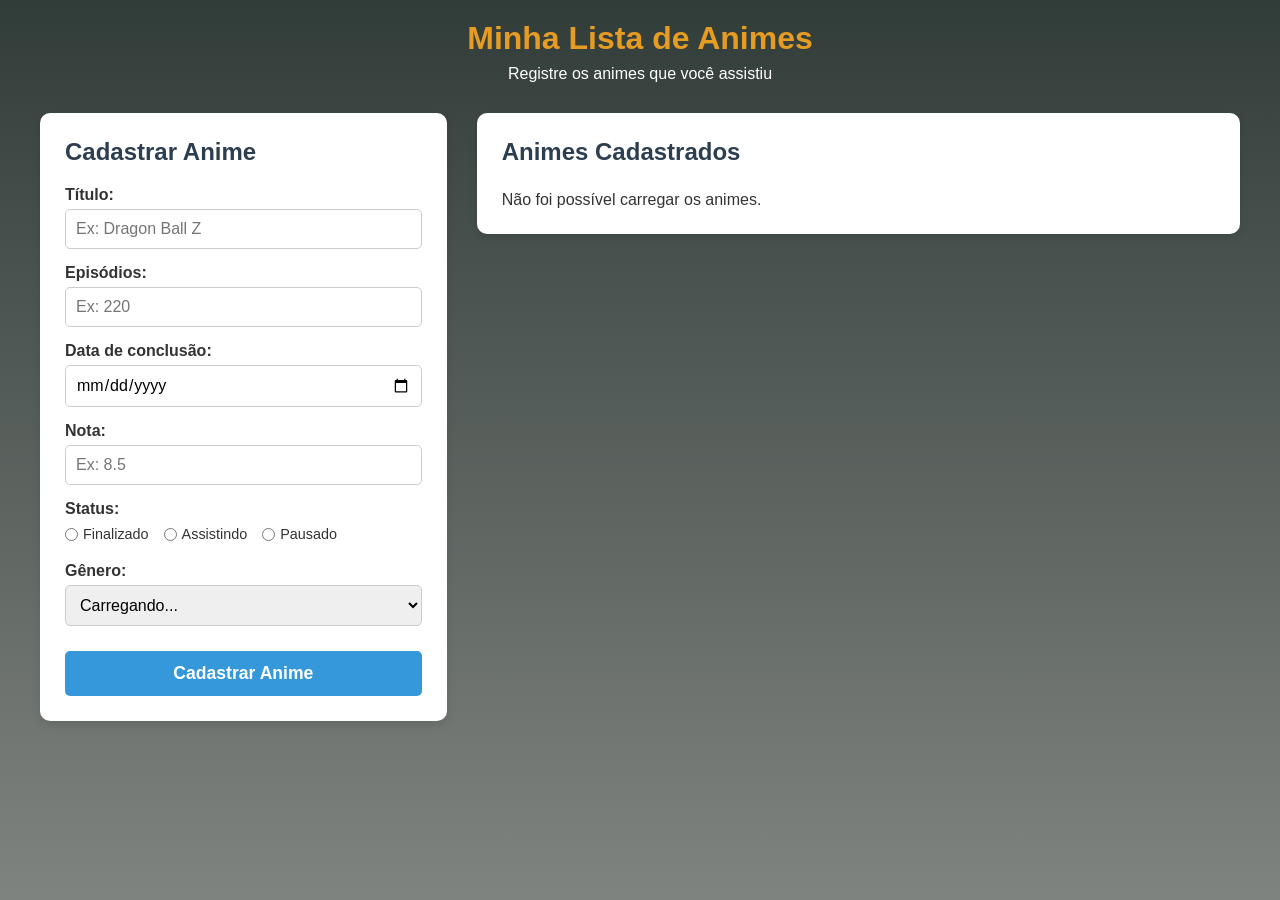
==== front/index.html @ a1b43ddb "Feat: Front-end projeto" ====
<!DOCTYPE html>
<html lang="pt-BR">

<head>
    <meta charset="UTF-8">
    <meta name="viewport" content="width=device-width, initial-scale=1.0">
    <title>Minha Lista de Animes</title>
    <link rel="stylesheet" href="style.css">
</head>

<body>

    <header>
        <h1>Minha Lista de Animes</h1>
        <p>Registre os animes que você assistiu</p>
    </header>

    <main>

        <section class="formulario">
            <h2>Cadastrar Anime</h2>
            <form id="form-anime">

                <div class="input">
                    <label for="titulo">Título:</label>
                    <input type="text" id="titulo" placeholder="Ex: Dragon Ball Z" required>
                </div>

                <div class="input">
                    <label for="episodios">Episódios:</label>
                    <input type="number" id="episodios" min="1" placeholder="Ex: 220" required>
                </div>

                <div class="input">
                    <label for="dataConclusao">Data de conclusão:</label>
                    <input type="date" id="dataConclusao" required>
                </div>

                <div class="input">
                    <label for="nota">Nota:</label>
                    <input type="number" id="nota" min="0" max="10" step="0.1" placeholder="Ex: 8.5" required>
                </div>

                <div class="input">
                    <label>Status:</label>
                    <div class="radios">
                        <label>
                            <input type="radio" name="status" value="Finalizado" required>
                            Finalizado
                        </label>
                        <label>
                            <input type="radio" name="status" value="Assistindo">
                            Assistindo
                        </label>
                        <label>
                            <input type="radio" name="status" value="Pausado">
                            Pausado
                        </label>
                    </div>
                </div>

                <div class="input">
                    <label for="genero">Gênero:</label>
                    <select id="genero" required>
                        <option value="">Carregando...</option>
                    </select>
                </div>

                <button type="submit">
                    Cadastrar Anime
                </button>

            </form>
        </section>

        <section class="lista">
            <h2>Animes Cadastrados</h2>
            <div id="lista-animes">
                <p>Carregando animes...</p>
            </div>
        </section>

    </main>

    <script>
        const API_URL = "http://localhost:8080/animes";
        let animes = [];

        async function carregarGeneros() {

            try {
                const resposta = await fetch(`${API_URL}/generos`);

                if (!resposta.ok) {
                    throw new Error("Erro ao buscar gêneros");
                }

                const generos = await resposta.json();
                const select = document.getElementById("genero");

                select.innerHTML =
                    '<option value="" disabled selected >Selecione um gênero...</option>';

                generos.forEach(genero => {
                    const option = document.createElement("option");

                    option.value = genero;
                    option.textContent = genero;
                    select.appendChild(option);

                });

            } catch (erro) {
                console.error("Erro ao carregar gêneros:", erro);

            }

        }

        async function carregarAnimes() {

            try {
                const resposta = await fetch(API_URL);

                if (!resposta.ok) {
                    throw new Error("Erro ao buscar animes");
                }

                animes = await resposta.json();
                renderizarAnimes(animes);

            } catch (erro) {

                console.error("Erro ao buscar animes:", erro);
                document.getElementById("lista-animes").innerHTML =
                    "<p>Não foi possível carregar os animes.</p>";

            }

        }

        function renderizarAnimes(lista) {

            const container = document.getElementById("lista-animes");
            container.innerHTML = "";

            if (lista.length === 0) {
                container.innerHTML =
                    "<p>Nenhum anime cadastrado.</p>";
                return;

            }

            lista.forEach(anime => {
                const card = document.createElement("div");
                card.className = "card";
                let data = anime.dataConclusao;

                if (data) {
                    const partes = data.split("-");
                    data =
                        `${partes[2]}/${partes[1]}/${partes[0]}`;

                }

                card.innerHTML = `
                    ${anime.imagemUrl
                        ? `<img src="${anime.imagemUrl}" alt="${anime.titulo}">`
                        : ""
                    }

                    <h3>${anime.titulo}</h3>
                    <p>
                        <strong>Episódios:</strong>
                        ${anime.episodios}
                    </p>

                    <p>
                        <strong>Nota:</strong>
                        ${anime.nota}
                    </p>

                    <p>
                        <strong>Gênero:</strong>
                        ${anime.genero}
                    </p>

                    <p>
                        <strong>Status:</strong>
                        ${anime.status}
                    </p>

                    <p>
                        <strong>Conclusão:</strong>
                        ${data}
                    </p>

                `;

                container.appendChild(card);

            });

        }

        document
            .getElementById("form-anime")
            .addEventListener("submit", async function (evento) {

                evento.preventDefault();

                const titulo =
                    document.getElementById("titulo").value.trim();

                const episodios =
                    parseInt(document.getElementById("episodios").value);

                const dataConclusao =
                    document.getElementById("dataConclusao").value;

                const nota =
                    parseFloat(document.getElementById("nota").value);

                const status =
                    document.querySelector(
                        'input[name="status"]:checked'
                    )?.value;

                const genero =
                    document.getElementById("genero").value;


                if (!titulo) {
                    alert("Informe o título.");
                    return;
                }

                if (episodios <= 0) {
                    alert("O número de episódios deve ser maior que 0.");
                    return;
                }

                if (nota < 0 || nota > 10) {
                    alert("A nota deve estar entre 0 e 10.");
                    return;
                }

                if (!status) {
                    alert("Selecione um status.");
                    return;
                }

                if (!genero) {
                    alert("Selecione um gênero.");
                    return;
                }

                let imagemUrl = null;

                /* try {
                    const busca =
                        await fetch(
                            `https://api.jikan.moe/v4/anime?q=${encodeURIComponent(titulo)}&limit=1`
                        );

                    const dados = await busca.json();
                    if (dados.data && dados.data.length > 0) {
                        imagemUrl =
                            dados.data[0].images.jpg.image_url;

                    }

                } catch (erro) {
                    console.error(
                        "Não foi possível buscar a imagem:",
                        erro
                    );

                }
*/
                const novoAnime = {
                    titulo: titulo,
                    episodios: episodios,
                    dataConclusao: dataConclusao,
                    nota: nota,
                    status: status,
                    genero: genero,
                    imagemUrl: imagemUrl

                };


                try {
                    const resposta =
                        await fetch(API_URL, {
                            method: "POST",
                            headers: {
                                "Content-Type": "application/json"
                            },
                            body: JSON.stringify(novoAnime)

                        });


                    if (resposta.status === 201) {
                        alert("Anime cadastrado com sucesso!");
                        this.reset();
                        carregarAnimes();

                    } else if (resposta.status === 409) {
                        alert(
                            "Já existe um anime com esse título."
                        );

                    } else if (resposta.status === 400) {
                        alert(
                            "Dados inválidos. Verifique os campos."
                        );

                    } else {
                        alert(
                            "Erro ao cadastrar anime."
                        );

                    }

                } catch (erro) {
                    console.error(
                        "Erro na requisição:",
                        erro
                    );

                    alert(
                        "Não foi possível conectar ao servidor."
                    );
                }

            });


        window.onload = function () {
            carregarGeneros();
            carregarAnimes();

        };

    </script>
</body>

</html>
---- front/style.css ----
:root {
    --cor00: #F4F7F6;
    --cor01: #333333;
    --cor02: #666666;
    --cor03: #FFFFFF;
    --cor04: #2C3E50;
    --cor05: #CCCCCC;
    --cor06: #E0E0E0;
    --cor07: #FDFDFD;
    --cor08: #f34612;
    --cor09: #e69b22;
    --cor10: #3498DB;
    --cor11: #2980B9;
}

* {
    box-sizing: border-box;
    margin: 0;
    padding: 0;
    font-family: sans-serif;
}

body {
    background-image:
        linear-gradient(rgba(3, 17, 13, 0.814), rgba(1, 9, 1, 0.5)),
        url("/resources/background-animes.jpg");

    background-size: cover;
    background-position: center;
    background-attachment: fixed;

    color: var(--cor01);
    padding: 20px;

    header {
        text-align: center;
        margin-bottom: 30px;

        h1 {
            margin-bottom: 8px;
            color: var(--cor09);
        }

        p {
            color: var(--cor03);
        }
    }

    main {
        display: flex;
        gap: 30px;
        max-width: 1200px;
        margin: 0 auto;
        align-items: flex-start;

        .formulario,
        .lista {
            background-color: var(--cor03);
            padding: 25px;
            border-radius: 10px;
            box-shadow: 0 4px 8px rgba(0, 0, 0, 0.1);
        }

        .formulario {
            flex: 1;
            min-width: 350px;

            h2 {
                margin-bottom: 20px;
                font-size: 1.5rem;
                color: var(--cor04);
            }

            .input {
                margin-bottom: 15px;

                label {
                    display: block;
                    margin-bottom: 5px;
                    font-weight: 600;
                }

                input[type="text"],
                input[type="number"],
                input[type="date"],
                select {
                    width: 100%;
                    padding: 10px;
                    border: 1px solid var(--cor05);
                    border-radius: 5px;
                    font-size: 1rem;
                }

                .radios {
                    display: flex;
                    gap: 15px;
                    margin-top: 8px;

                    label {
                        display: flex;
                        align-items: center;
                        gap: 5px;
                        font-size: 0.9rem;
                        font-weight: normal;
                    }
                }

                .checkbox-item {
                    display: flex;
                    align-items: center;
                    gap: 8px;
                    font-size: 0.9rem;
                }
            }

            button {
                width: 100%;
                padding: 12px;
                background-color: var(--cor10);
                color: var(--cor03);
                border: none;
                border-radius: 5px;
                font-size: 1.1rem;
                cursor: pointer;
                font-weight: bold;
                margin-top: 10px;
                transition: background-color 0.3s;

                &:hover {
                    background-color: var(--cor11);
                }
            }
        }

        .lista {
            flex: 2;
            display: flex;
            flex-wrap: wrap;
            gap: 20px;
            align-content: flex-start;

            h2 {
                margin-bottom: 5px;
                font-size: 1.5rem;
                color: var(--cor04);
                width: 100%;
            }

            #lista-animes {
                display: flex;
                flex-wrap: wrap;
                gap: 20px;
                width: 100%;

                .card {
                    background-color: var(--cor07);
                    border: 1px solid var(--cor06);
                    border-left: 5px solid var(--cor08);
                    border-radius: 8px;
                    padding: 15px;
                    width: calc(50% - 10px);
                    box-shadow: 0 2px 4px rgba(0, 0, 0, 0.05);

                    img {
                        width: 100%;
                        height: 180px;
                        border-radius: 5px;
                        margin-bottom: 10px;
                        object-fit: cover;
                    }

                    h3 {
                        color: var(--cor09);
                        margin-bottom: 10px;
                    }

                    p {
                        font-size: 0.9rem;
                        line-height: 1.4;
                        margin-bottom: 5px;
                    }
                }
            }
        }
    }
}

@media (max-width: 768px) {
    body {
        main {
            flex-direction: column;

            .formulario,
            .lista {
                width: 100%;
                min-width: 0;
            }

            .lista {
                #lista-animes {
                    .card {
                        width: 100%;
                    }
                }
            }
        }
    }
}
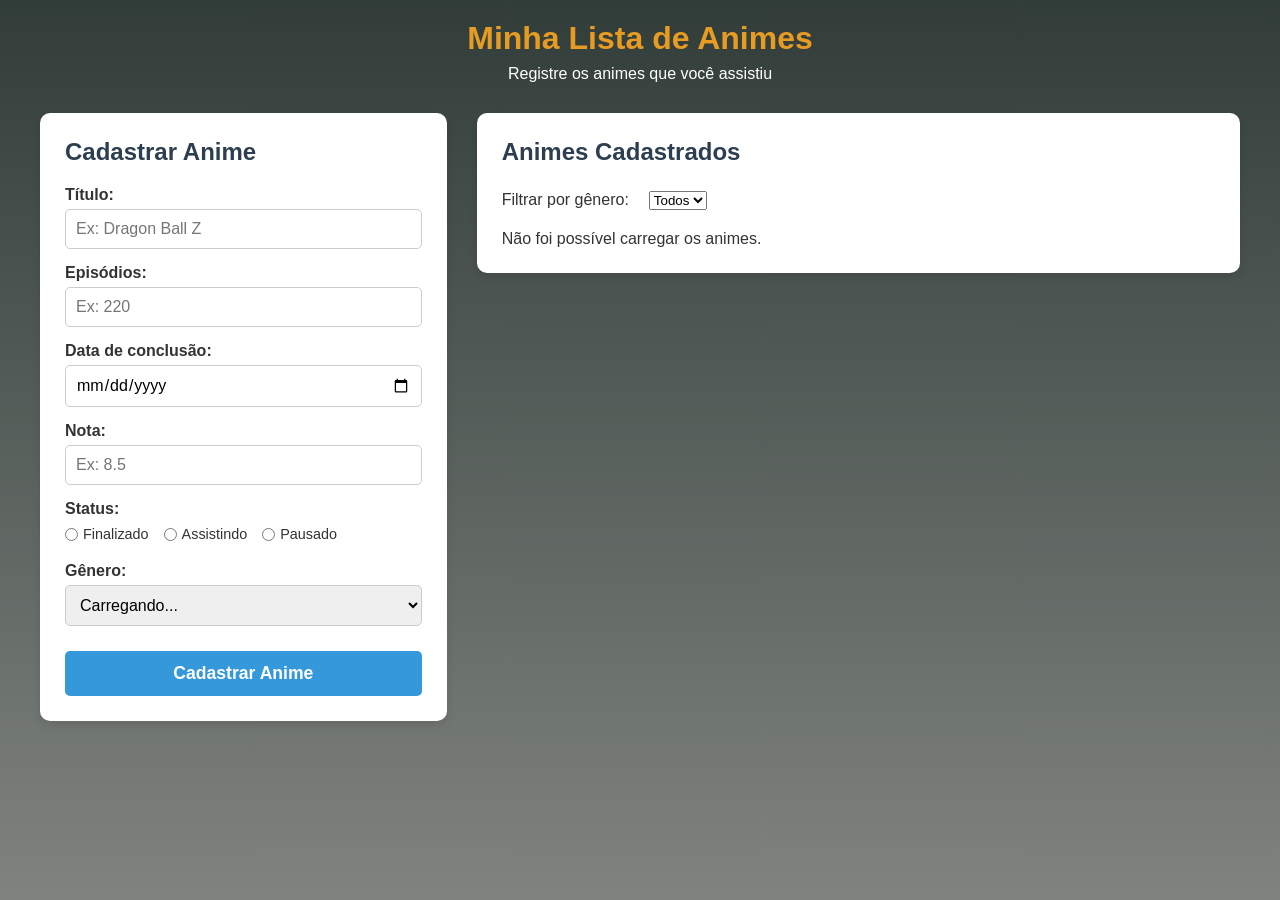
==== commit 46941ac8: "Feat: Filtro de gêneros de anime" ====
--- a/front/index.html
+++ b/front/index.html
@@ -75,6 +75,12 @@
 
         <section class="lista">
             <h2>Animes Cadastrados</h2>
+            <label for="filtro-genero">Filtrar por gênero:</label>
+
+            <select id="filtro-genero">
+                <option value="todos">Todos</option>
+            </select>
+
             <div id="lista-animes">
                 <p>Carregando animes...</p>
             </div>
@@ -83,45 +89,50 @@
     </main>
 
     <script>
+
         const API_URL = "http://localhost:8080/animes";
         let animes = [];
 
+
         async function carregarGeneros() {
 
             try {
-                const resposta = await fetch(`${API_URL}/generos`);
-
+                const resposta = await fetch(API_URL + "/generos");
                 if (!resposta.ok) {
                     throw new Error("Erro ao buscar gêneros");
                 }
 
                 const generos = await resposta.json();
                 const select = document.getElementById("genero");
-
                 select.innerHTML =
-                    '<option value="" disabled selected >Selecione um gênero...</option>';
-
-                generos.forEach(genero => {
-                    const option = document.createElement("option");
-
-                    option.value = genero;
-                    option.textContent = genero;
-                    select.appendChild(option);
-
-                });
+                    '<option value="" disabled selected>Selecione um gênero...</option>';
+
+                const filtro = document.getElementById("filtro-genero");
+
+                for (let genero of generos) {
+                    const opcao = document.createElement("option");
+                    opcao.value = genero;
+                    opcao.textContent = genero;
+
+                    select.appendChild(opcao);
+
+                    const opcaoFiltro = document.createElement("option");
+                    opcaoFiltro.value = genero;
+                    opcaoFiltro.textContent = genero;
+
+                    filtro.appendChild(opcaoFiltro);
+                }
 
             } catch (erro) {
                 console.error("Erro ao carregar gêneros:", erro);
-
             }
-
         }
 
+
         async function carregarAnimes() {
-
             try {
+
                 const resposta = await fetch(API_URL);
-
                 if (!resposta.ok) {
                     throw new Error("Erro ao buscar animes");
                 }
@@ -134,10 +145,9 @@
                 console.error("Erro ao buscar animes:", erro);
                 document.getElementById("lista-animes").innerHTML =
                     "<p>Não foi possível carregar os animes.</p>";
-
             }
-
         }
+
 
         function renderizarAnimes(lista) {
 
@@ -148,10 +158,10 @@
                 container.innerHTML =
                     "<p>Nenhum anime cadastrado.</p>";
                 return;
-
             }
 
             lista.forEach(anime => {
+
                 const card = document.createElement("div");
                 card.className = "card";
                 let data = anime.dataConclusao;
@@ -159,49 +169,67 @@
                 if (data) {
                     const partes = data.split("-");
                     data =
-                        `${partes[2]}/${partes[1]}/${partes[0]}`;
-
+                        partes[2] + "/" +
+                        partes[1] + "/" +
+                        partes[0];
                 }
 
                 card.innerHTML = `
-                    ${anime.imagemUrl
+                ${anime.imagemUrl
                         ? `<img src="${anime.imagemUrl}" alt="${anime.titulo}">`
                         : ""
                     }
 
-                    <h3>${anime.titulo}</h3>
-                    <p>
-                        <strong>Episódios:</strong>
-                        ${anime.episodios}
-                    </p>
-
-                    <p>
-                        <strong>Nota:</strong>
-                        ${anime.nota}
-                    </p>
-
-                    <p>
-                        <strong>Gênero:</strong>
-                        ${anime.genero}
-                    </p>
-
-                    <p>
-                        <strong>Status:</strong>
-                        ${anime.status}
-                    </p>
-
-                    <p>
-                        <strong>Conclusão:</strong>
-                        ${data}
-                    </p>
-
-                `;
+                <h3>${anime.titulo}</h3>
+                <p>
+                    <strong>Episódios:</strong>
+                    ${anime.episodios}
+                </p>
+
+                <p>
+                    <strong>Nota:</strong>
+                    ${anime.nota}
+                </p>
+
+                <p>
+                    <strong>Gênero:</strong>
+                    ${anime.genero}
+                </p>
+
+                <p>
+                    <strong>Status:</strong>
+                    ${anime.status}
+                </p>
+
+                <p>
+                    <strong>Conclusão:</strong>
+                    ${data}
+                </p>
+            `;
 
                 container.appendChild(card);
-
             });
-
         }
+
+
+        document
+            .getElementById("filtro-genero")
+            .addEventListener("change", function () {
+
+                const genero = this.value;
+
+                if (genero === "todos") {
+                    renderizarAnimes(animes);
+
+                } else {
+
+                    const animesFiltrados = animes.filter(
+                        anime => anime.genero === genero
+                    );
+                    renderizarAnimes(animesFiltrados);
+                }
+            });
+
 
         document
             .getElementById("form-anime")
@@ -213,13 +241,17 @@
                     document.getElementById("titulo").value.trim();
 
                 const episodios =
-                    parseInt(document.getElementById("episodios").value);
+                    parseInt(
+                        document.getElementById("episodios").value
+                    );
 
                 const dataConclusao =
                     document.getElementById("dataConclusao").value;
 
                 const nota =
-                    parseFloat(document.getElementById("nota").value);
+                    parseFloat(
+                        document.getElementById("nota").value
+                    );
 
                 const status =
                     document.querySelector(
@@ -236,22 +268,28 @@
                 }
 
                 if (episodios <= 0) {
-                    alert("O número de episódios deve ser maior que 0.");
+                    alert(
+                        "O número de episódios deve ser maior que 0."
+                    );
                     return;
                 }
 
                 if (nota < 0 || nota > 10) {
-                    alert("A nota deve estar entre 0 e 10.");
+                    alert(
+                        "A nota deve estar entre 0 e 10."
+                    );
                     return;
                 }
 
                 if (!status) {
                     alert("Selecione um status.");
+
                     return;
                 }
 
                 if (!genero) {
                     alert("Selecione um gênero.");
+
                     return;
                 }
 
@@ -286,20 +324,19 @@
                     status: status,
                     genero: genero,
                     imagemUrl: imagemUrl
-
                 };
 
 
                 try {
-                    const resposta =
-                        await fetch(API_URL, {
-                            method: "POST",
-                            headers: {
-                                "Content-Type": "application/json"
-                            },
-                            body: JSON.stringify(novoAnime)
-
-                        });
+
+                    const resposta = await fetch(API_URL, {
+                        method: "POST",
+                        headers: {
+                            "Content-Type": "application/json"
+                        },
+
+                        body: JSON.stringify(novoAnime)
+                    });
 
 
                     if (resposta.status === 201) {
@@ -321,7 +358,6 @@
                         alert(
                             "Erro ao cadastrar anime."
                         );
-
                     }
 
                 } catch (erro) {
@@ -341,7 +377,6 @@
         window.onload = function () {
             carregarGeneros();
             carregarAnimes();
-
         };
 
     </script>
